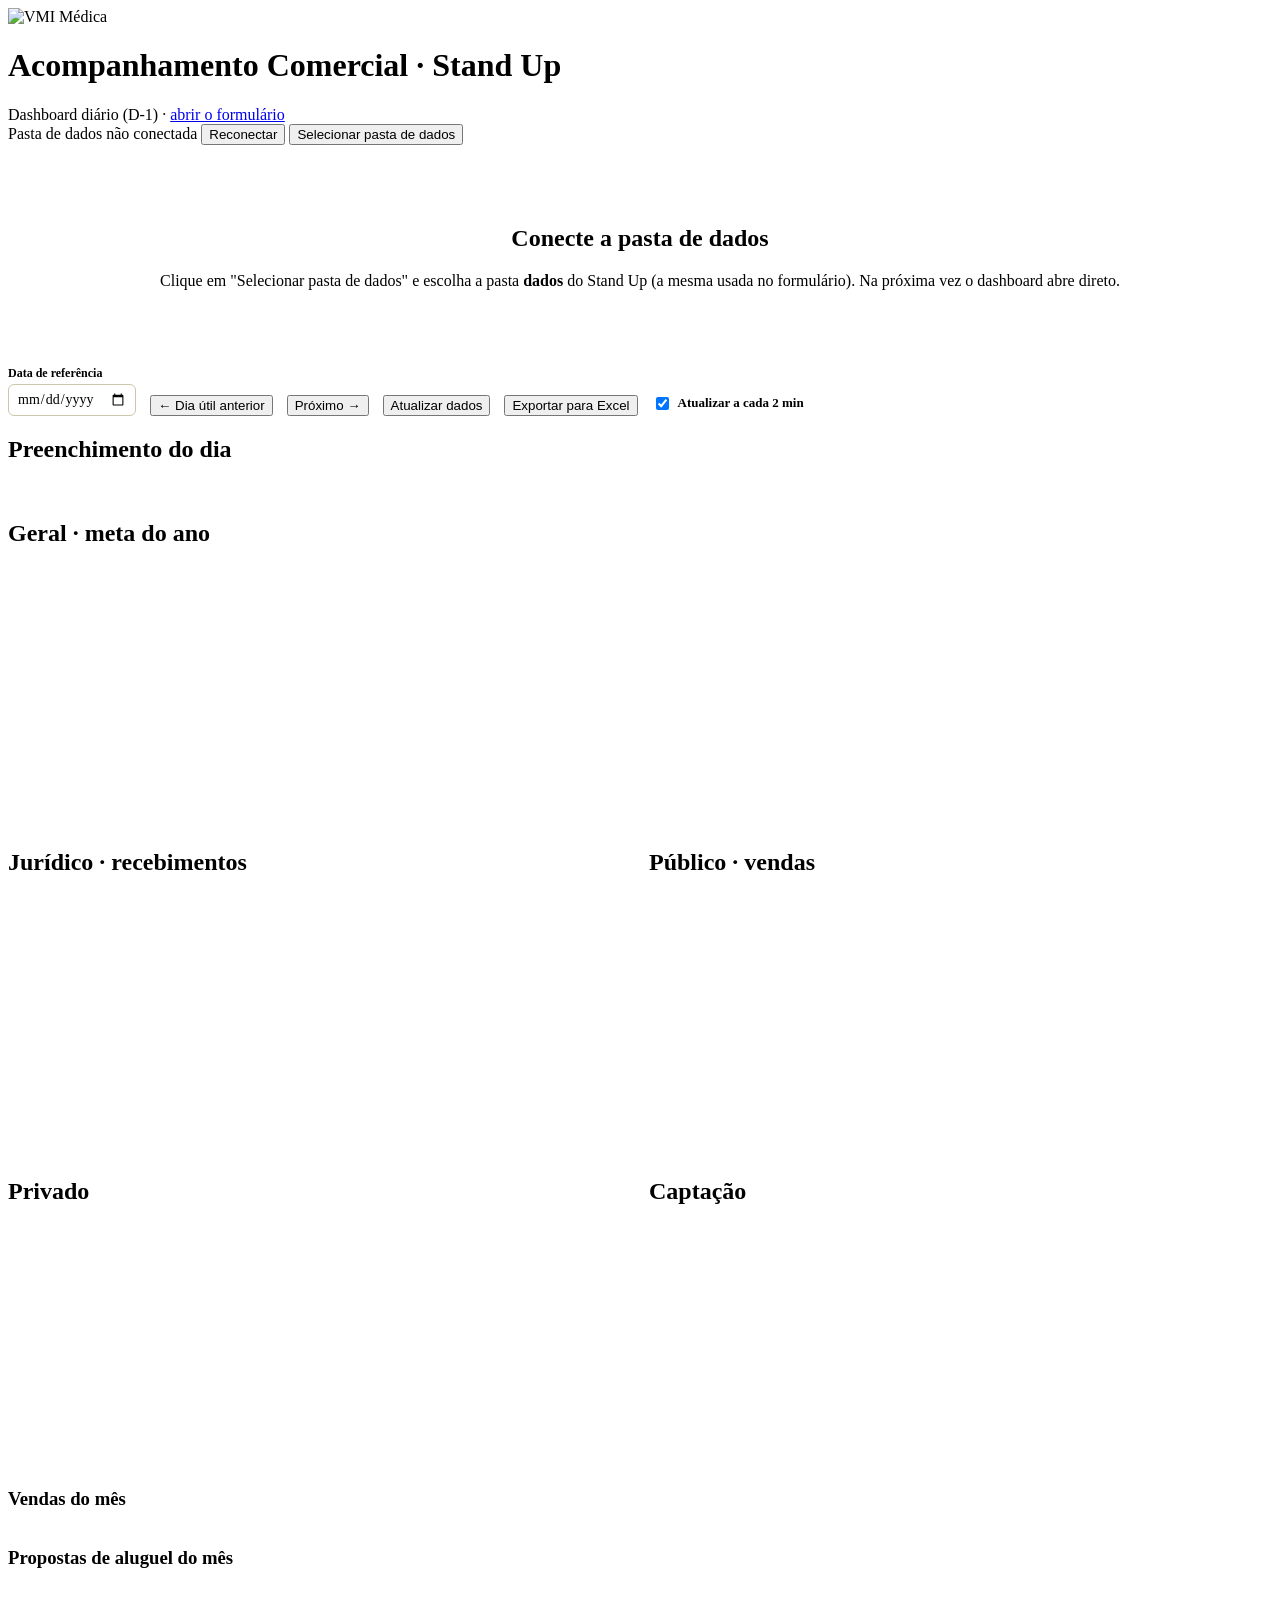
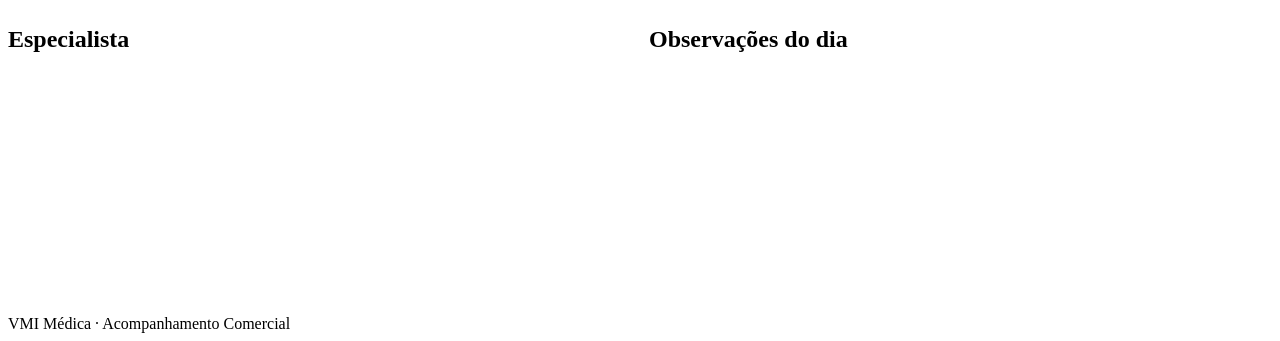
==== dashboard.html @ 13e4b7e7 "Add files via upload" ====
<!DOCTYPE html>
<!--
AVISO DE PROVENIÊNCIA — Gerado no ambiente da Prime Holding.
Modelo: Claude Opus 5.5 (claude-opus-5-5)
Solicitante: rosameire.henriques@vmimedica.com.br
-->
<html lang="pt-BR">
<head>
<meta charset="utf-8">
<meta name="viewport" content="width=device-width, initial-scale=1">
<meta name="robots" content="noindex, nofollow">
<title>Dashboard Comercial · VMI Médica</title>
<link rel="icon" href="assets/img/vmim-dourado.png">
<link rel="preconnect" href="https://fonts.googleapis.com">
<link href="https://fonts.googleapis.com/css2?family=Montserrat:wght@600;700&display=swap" rel="stylesheet">
<link rel="stylesheet" href="assets/css/estilo.css?v=2">
<style>
main { max-width: 1440px; }
.filtros { display: flex; align-items: end; gap: 14px; flex-wrap: wrap; margin-bottom: 16px; }
.filtros label { font-size: 12px; font-weight: 600; color: var(--secundaria); display: block; margin-bottom: 3px; }
.filtros input { font-family: var(--fonte); font-size: 14px; padding: 6px 8px; border: 1px solid #CFC5AE; border-radius: 6px; }
.filtros .chk { font-size: 13px; color: var(--secundaria); display: flex; align-items: center; gap: 6px; }
.filtros .info { font-size: 12px; color: var(--secundaria); margin-left: auto; }
.status { display: grid; grid-template-columns: repeat(6, minmax(0, 1fr)); gap: 10px; margin-bottom: 18px; }
@media (max-width: 900px) { .status { grid-template-columns: repeat(3, 1fr); } }
.st { background: #fff; border: 1px solid var(--linha); border-radius: 8px; padding: 10px 12px; }
.st .n { font-weight: 700; font-size: 14px; margin-bottom: 4px; }
.st .q { font-size: 12px; color: var(--secundaria); margin-top: 4px; min-height: 16px; }
.grade { display: grid; grid-template-columns: repeat(2, minmax(0, 1fr)); gap: 18px; }
@media (max-width: 1050px) { .grade { grid-template-columns: 1fr; } }
.total { grid-column: 1 / -1; }
.total .tiles { grid-template-columns: repeat(4, minmax(0, 1fr)); }
@media (max-width: 800px) { .total .tiles { grid-template-columns: repeat(2, minmax(0, 1fr)); } }
.tiles { display: grid; grid-template-columns: repeat(auto-fill, minmax(175px, 1fr)); gap: 10px; margin-bottom: 14px; }
.tile { background: var(--fundo-suave); border-radius: 6px; padding: 10px 12px; }
.tile .r { font-size: 12px; color: var(--secundaria); }
.tile .v { font-size: 20px; font-weight: 700; color: var(--titulo); font-variant-numeric: tabular-nums; margin-top: 2px; overflow-wrap: anywhere; }
.tile .s { font-size: 11.5px; color: var(--secundaria); margin-top: 2px; }
.tile.destaque { background: #fff; border: 2px solid var(--primaria); }
.tile .v.neg { color: var(--erro); } .tile .v.pos { color: var(--ok); }
.barra { height: 10px; background: #EEE7D6; border-radius: 5px; overflow: hidden; margin-top: 8px; }
.barra div { height: 100%; background: var(--serie1); border-radius: 5px; }
.graf { position: relative; height: 230px; }
.graf.alto { height: 260px; }
.cab { display: flex; justify-content: space-between; align-items: baseline; gap: 10px; }
.cab .dt { font-size: 12px; color: var(--secundaria); }
.vazio { color: var(--secundaria); font-size: 13px; padding: 30px 0; text-align: center; }
.obs { list-style: none; margin: 0; padding: 0; }
.obs li { border-bottom: 1px solid var(--linha); padding: 8px 0; font-size: 14px; }
.obs li b { color: var(--acento); }
.obs li span { color: var(--secundaria); font-size: 12px; }
.rolagem { max-height: 230px; overflow: auto; }
.inicio { text-align: center; padding: 60px 20px; }
.inicio p { color: var(--secundaria); }
@media print { header.topo .conexao, .filtros { display: none; } body { background: #fff; } .cartao { break-inside: avoid; } }
</style>
</head>
<body>
<header class="topo">
  <img src="assets/img/vmim-dourado.png" alt="VMI Médica">
  <div class="tit">
    <h1>Acompanhamento Comercial · Stand Up</h1>
    <div class="sub"><span id="subtitulo">Dashboard diário (D-1)</span> · <a href="index.html">abrir o formulário</a></div>
  </div>
  <div class="conexao">
    <span id="stConexao" class="pill off">Pasta de dados não conectada</span>
    <span id="nomePasta"></span>
    <button class="btn sec peq oculto" id="btReconectar" type="button">Reconectar</button>
    <button class="btn peq" id="btEscolher" type="button">Selecionar pasta de dados</button>
  </div>
</header>

<main>
  <div id="msg" class="aviso oculto"></div>
  <section id="telaInicio" class="cartao inicio">
    <h2>Conecte a pasta de dados</h2>
    <p id="txtInicio">Clique em "Selecionar pasta de dados" e escolha a pasta <b>dados</b> do Stand Up (a mesma usada no formulário). Na próxima vez o dashboard abre direto.</p>
  </section>

  <div id="conteudo" class="oculto">
    <div class="filtros">
      <div><label for="inData">Data de referência</label><input type="date" id="inData"></div>
      <button class="btn sec peq" id="btAnterior" type="button">← Dia útil anterior</button>
      <button class="btn sec peq" id="btProximo" type="button">Próximo →</button>
      <button class="btn peq" id="btAtualizar" type="button">Atualizar dados</button>
      <button class="btn sec peq" id="btExportar" type="button">Exportar para Excel</button>
      <label class="chk"><input type="checkbox" id="chkAuto" checked> Atualizar a cada 2 min</label>
      <span class="info" id="infoLeitura"></span>
    </div>

    <h2>Preenchimento do dia</h2>
    <div class="status" id="status"></div>

    <div class="grade">
      <section class="cartao total">
        <div class="cab"><h2>Geral · meta do ano</h2><span class="dt" id="dtGeral"></span></div>
        <div class="tiles" id="tGeral"></div>
        <div class="graf"><canvas id="gGeral" aria-label="Evolução do total de pedidos no ano"></canvas></div>
      </section>

      <section class="cartao">
        <div class="cab"><h2>Jurídico · recebimentos</h2><span class="dt" id="dtJur"></span></div>
        <div class="tiles" id="tJur"></div>
        <div class="graf"><canvas id="gJur" aria-label="Previsto x recebido por dia no mês"></canvas></div>
      </section>

      <section class="cartao">
        <div class="cab"><h2>Público · vendas</h2><span class="dt" id="dtPub"></span></div>
        <div class="tiles" id="tPub"></div>
        <div class="rolagem" id="tabPub"></div>
      </section>

      <section class="cartao">
        <div class="cab"><h2>Privado</h2><span class="dt" id="dtPri"></span></div>
        <div class="tiles" id="tPri"></div>
        <div class="graf"><canvas id="gPri" aria-label="Propostas e vendas do privado por dia"></canvas></div>
        <h3>Vendas do mês</h3><div class="rolagem" id="tabPriV"></div>
        <h3>Propostas de aluguel do mês</h3><div class="rolagem" id="tabPriA"></div>
      </section>

      <section class="cartao">
        <div class="cab"><h2>Captação</h2><span class="dt" id="dtCap"></span></div>
        <div class="tiles" id="tCap"></div>
        <div class="graf"><canvas id="gCap" aria-label="Captação por dia"></canvas></div>
      </section>

      <section class="cartao">
        <div class="cab"><h2>Especialista</h2><span class="dt" id="dtEsp"></span></div>
        <div id="tabEsp"></div>
        <div class="graf" style="margin-top:12px"><canvas id="gEsp" aria-label="Atividades do especialista no mês"></canvas></div>
      </section>

      <section class="cartao">
        <div class="cab"><h2>Observações do dia</h2></div>
        <ul class="obs" id="obs"></ul>
      </section>
    </div>
  </div>
</main>
<footer class="rod">VMI Médica · Acompanhamento Comercial</footer>

<script src="assets/vendor/chart.umd.min.js?v=2"></script>
<script src="assets/js/lib.js?v=2"></script>
<script src="assets/js/conexao.js?v=2"></script>
<script>
(function () {
  'use strict';
  const B = window.Base, C = window.Conexao;
  const $ = id => document.getElementById(id);
  const MODO = 'read';
  const COR1 = '#A8833A', COR2 = '#3D7CC0', GRADE = '#EEE7D6', TXT2 = '#555555';
  let dados = null, timer = null;
  const graficos = {};

  Chart.defaults.font.family = "Calibri, 'Segoe UI', Carlito, Arial, sans-serif";
  Chart.defaults.font.size = 12;
  Chart.defaults.color = TXT2;
  Chart.defaults.plugins.legend.labels.boxWidth = 12;
  Chart.defaults.plugins.legend.labels.boxHeight = 12;
  Chart.defaults.plugins.tooltip.backgroundColor = '#1C1C1C';
  Chart.defaults.plugins.tooltip.padding = 10;
  Chart.defaults.maintainAspectRatio = false;

  function esc(s) { return String(s == null ? '' : s).replace(/[&<>"]/g, c => ({ '&': '&amp;', '<': '&lt;', '>': '&gt;', '"': '&quot;' }[c])); }
  function mostrar(tipo, html) { const m = $('msg'); m.className = 'aviso ' + tipo; m.innerHTML = html; }
  function stConexao(tipo, texto) { const e = $('stConexao'); e.className = 'pill ' + tipo; e.textContent = texto; }
  function tile(r, v, s, cls, clsV) { return '<div class="tile' + (cls ? ' ' + cls : '') + '"><div class="r">' + r + '</div><div class="v' + (clsV ? ' ' + clsV : '') + '">' + v + '</div>' + (s ? '<div class="s">' + s + '</div>' : '') + '</div>'; }
  function dataRef() { return $('inData').value ? B.deIso($('inData').value) : B.hojeUTC(); }
  function doMes(lista, ref) {
    const m = ref.getUTCMonth(), y = ref.getUTCFullYear();
    return (lista || []).filter(r => r.data_ref.getUTCMonth() === m && r.data_ref.getUTCFullYear() === y && r.data_ref <= ref);
  }
  function doDia(lista, ref) { return B.registroDoDia(lista, ref); }
  function soma(l, k) { return l.reduce((a, r) => a + (r[k] || 0), 0); }
  function ultimoAte(lista, ref) { const l = (lista || []).filter(r => r.data_ref <= ref); return l.length ? l[l.length - 1] : null; }
  function rotulo(dt) { return B.br(dt).slice(0, 5); }
  function nomeMes(ref) { return ref.toLocaleDateString('pt-BR', { month: 'long', year: 'numeric', timeZone: 'UTC' }); }
  function listaDe(registros, k) { const out = []; (registros || []).forEach(r => (r[k] || []).forEach(i => out.push(Object.assign({ data_ref: r.data_ref }, i)))); return out; }
  function tabelaLista(l, msgVazio) {
    return l.length ? '<table class="tab"><thead><tr><th>Data</th><th>Cliente</th><th class="n">Valor</th><th>Equipamento</th></tr></thead><tbody>' +
      l.slice().reverse().map(i => '<tr><td>' + rotulo(i.data_ref) + '</td><td>' + esc(i.cliente) + '</td><td class="n">' + B.moeda(i.valor) + '</td><td>' + esc(i.equipamentos) + '</td></tr>').join('') + '</tbody></table>'
      : '<div class="vazio" style="padding:12px 0">' + msgVazio + '</div>';
  }
  function dtSetor(id, r, ref) { $(id).textContent = r ? B.br(ref) : 'sem registro em ' + B.br(ref); }

  // ---------- gráficos ----------
  const brl = v => B.moeda(v);
  const eixoMoeda = { ticks: { callback: v => v >= 1e6 ? 'R$ ' + (v / 1e6).toLocaleString('pt-BR', { maximumFractionDigits: 1 }) + ' mi' : v >= 1e3 ? 'R$ ' + (v / 1e3).toLocaleString('pt-BR', { maximumFractionDigits: 0 }) + ' mil' : 'R$ ' + v }, grid: { color: GRADE }, border: { display: false }, beginAtZero: true };
  const eixoInt = { ticks: { precision: 0 }, grid: { color: GRADE }, border: { display: false }, beginAtZero: true };
  const eixoX = { grid: { display: false }, border: { color: '#CFC5AE' } };
  function barras(cor) { return { backgroundColor: cor, borderRadius: { topLeft: 4, topRight: 4 }, borderSkipped: 'bottom', maxBarThickness: 26, categoryPercentage: 0.75, barPercentage: 0.9 }; }
  function grafico(id, cfg) {
    if (graficos[id]) { graficos[id].destroy(); delete graficos[id]; }
    const cv = $(id), vazio = cv.parentElement.querySelector('.vazio');
    if (vazio) vazio.remove();
    if (!cfg) { cv.style.display = 'none'; cv.insertAdjacentHTML('afterend', '<div class="vazio">Sem registros no mês até a data de referência.</div>'); return; }
    cv.style.display = '';
    cfg.options = Object.assign({ animation: false, interaction: { mode: 'index', intersect: false } }, cfg.options || {});
    graficos[id] = new Chart(cv, cfg);
  }

  // ---------- render ----------
  function render() {
    if (!dados) return;
    const ref = dataRef(), S = dados.setores, F = dados.feriados;
    $('subtitulo').textContent = 'Dados de ' + B.br(ref) + ' · mês de ' + nomeMes(ref);

    $('status').innerHTML = B.SETORES.map(s => {
      const r = doDia(S[s.id], ref);
      return '<div class="st"><div class="n">' + s.nome + '</div>' + (r ? '<span class="pill ok">Preenchido</span><div class="q">' + esc(r.responsavel || '') + (r.registrado_em ? ' · ' + B.brHora(r.registrado_em) : '') + '</div>'
        : '<span class="pill pend">Pendente</span><div class="q"></div>') + '</div>';
    }).join('');

    // Geral
    const g = ultimoAte(S.geral, ref);
    const propPriv = soma(doMes(S.privado, ref), 'propostas'), propPub = soma(doMes(S.geral, ref), 'propostas_publico');
    const propTiles = tile('Propostas no mês · Privado', B.inteiro(propPriv)) +
      tile('Propostas no mês · Público', B.inteiro(propPub), 'informadas no Geral') +
      tile('Propostas no mês · Total', B.inteiro(propPriv + propPub));
    if (g) {
      const ind = B.indicadoresGeral(ref, g.total_pedidos_ano, g.meta_global, F);
      $('dtGeral').textContent = B.iso(g.data_ref) === B.iso(ref) ? 'Posição de ' + B.br(ref) : 'Último valor informado: ' + B.br(g.data_ref);
      $('tGeral').innerHTML =
        tile('Total de pedidos no ano', B.moeda(g.total_pedidos_ano), 'Meta global ' + B.moeda(g.meta_global), 'destaque') +
        tile('Atingido da meta', B.pct(ind.pct), '<div class="barra"><div style="width:' + Math.min(100, (ind.pct || 0) * 100) + '%"></div></div>') +
        tile('Falta vender', B.moeda(ind.falta)) +
        tile('Dias úteis faltantes', B.inteiro(ind.faltantes), B.inteiro(ind.trabalhados) + ' dias úteis trabalhados') +
        tile('Meta diária', B.moeda(ind.metaDiaria), '(meta - vendido) / dias faltantes', 'destaque') + propTiles;
      const ano = S.geral.filter(r => r.data_ref.getUTCFullYear() === ref.getUTCFullYear() && r.data_ref <= ref).slice(-60);
      grafico('gGeral', { type: 'line', data: { labels: ano.map(r => rotulo(r.data_ref)), datasets: [
        { label: 'Total de pedidos no ano', data: ano.map(r => r.total_pedidos_ano), borderColor: COR1, backgroundColor: COR1, borderWidth: 2, pointRadius: 4, pointHoverRadius: 6, tension: 0, pointStyle: 'circle' },
        { label: 'Meta global', data: ano.map(r => r.meta_global), borderColor: COR2, backgroundColor: COR2, borderWidth: 2, borderDash: [6, 4], pointRadius: ano.length === 1 ? 3 : 0, pointHoverRadius: 4, pointStyle: 'line' } ] },
        options: { scales: { y: eixoMoeda, x: eixoX }, plugins: { legend: { labels: { usePointStyle: true, boxHeight: 7, boxWidth: 22 } }, tooltip: { callbacks: { label: c => c.dataset.label + ': ' + brl(c.parsed.y) } } } } });
    } else {
      $('dtGeral').textContent = '';
      $('tGeral').innerHTML = tile('Total de pedidos no ano', '—', 'Sem registro do Geral até esta data') + propTiles;
      grafico('gGeral', null);
    }

    // Jurídico
    const jd = doDia(S.juridico, ref), jm = doMes(S.juridico, ref), ju = ultimoAte(jm, ref);
    dtSetor('dtJur', jd, ref);
    const dif = jd && jd.previsto_d1 != null && jd.recebido_d1 != null ? jd.recebido_d1 - jd.previsto_d1 : null;
    $('tJur').innerHTML =
      tile('Previsto no dia', B.moeda(jd && jd.previsto_d1)) +
      tile('Recebido no dia', B.moeda(jd && jd.recebido_d1), jd && jd.previsto_d1 ? B.pct(jd.recebido_d1 / jd.previsto_d1) + ' do previsto' : '') +
      tile('Diferença', B.moeda(dif), '', '', dif < 0 ? 'neg' : dif > 0 ? 'pos' : '') +
      tile('Previsão para o dia seguinte', B.moeda(jd && jd.previsao_hoje)) +
      tile('Recebido no mês', B.moeda(ju && ju.recebido_mes), ju && !jd ? 'posição de ' + B.br(ju.data_ref) : '', 'destaque');
    grafico('gJur', jm.length ? { type: 'bar', data: { labels: jm.map(r => rotulo(r.data_ref)), datasets: [
      Object.assign({ label: 'Previsto', data: jm.map(r => r.previsto_d1) }, barras(COR2)),
      Object.assign({ label: 'Recebido', data: jm.map(r => r.recebido_d1) }, barras(COR1)) ] },
      options: { scales: { y: eixoMoeda, x: eixoX }, plugins: { tooltip: { callbacks: { label: c => c.dataset.label + ': ' + brl(c.parsed.y) } } } } } : null);

    // Público
    const pd = doDia(S.publico, ref), vm = listaDe(doMes(S.publico, ref), 'itens'), vd = listaDe(pd ? [pd] : [], 'itens');
    const totMes = soma(vm, 'valor');
    dtSetor('dtPub', pd, ref);
    $('tPub').innerHTML =
      tile('Vendas no dia', B.moeda(soma(vd, 'valor')), pd ? B.inteiro(vd.length) + (vd.length === 1 ? ' venda' : ' vendas') : 'sem registro') +
      tile('Vendas no mês', B.moeda(totMes), B.inteiro(vm.length) + (vm.length === 1 ? ' venda' : ' vendas'), 'destaque') +
      tile('Ticket médio no mês', B.moeda(vm.length ? totMes / vm.length : null));
    $('tabPub').innerHTML = vm.length ? '<table class="tab"><thead><tr><th>Data</th><th>Venda</th><th class="n">Valor</th><th>Equipamentos</th></tr></thead><tbody>' +
      vm.slice().reverse().map(i => '<tr><td>' + rotulo(i.data_ref) + '</td><td>' + esc(i.venda) + '</td><td class="n">' + B.moeda(i.valor) + '</td><td>' + esc(i.equipamentos) + '</td></tr>').join('') + '</tbody></table>'
      : '<div class="vazio">Nenhuma venda pública no mês até a data de referência.</div>';

    // Privado
    const prd = doDia(S.privado, ref), prm = doMes(S.privado, ref);
    const pvD = listaDe(prd ? [prd] : [], 'itens'), pvM = listaDe(prm, 'itens'), paM = listaDe(prm, 'alugueis'), paD = listaDe(prd ? [prd] : [], 'alugueis');
    const qVendasMes = prm.reduce((a, r) => a + B.qtdVendasPrivado(r), 0);
    dtSetor('dtPri', prd, ref);
    $('tPri').innerHTML =
      tile('Propostas no dia', B.inteiro(prd && prd.propostas)) +
      tile('Propostas no mês', B.inteiro(propPriv), '', 'destaque') +
      tile('Vendas no dia', B.moeda(soma(pvD, 'valor')), prd ? B.inteiro(B.qtdVendasPrivado(prd)) + (B.qtdVendasPrivado(prd) === 1 ? ' venda' : ' vendas') : 'sem registro') +
      tile('Vendas no mês', B.moeda(soma(pvM, 'valor')), B.inteiro(qVendasMes) + (qVendasMes === 1 ? ' venda' : ' vendas'), 'destaque') +
      tile('Propostas de aluguel no mês', B.moeda(soma(paM, 'valor')), B.inteiro(paM.length) + ' propostas · ' + B.inteiro(paD.length) + ' no dia') +
      tile('Conversão no mês', B.pct(propPriv ? qVendasMes / propPriv : null), 'vendas / propostas');
    grafico('gPri', prm.length ? { type: 'bar', data: { labels: prm.map(r => rotulo(r.data_ref)), datasets: [
      Object.assign({ label: 'Propostas geradas', data: prm.map(r => r.propostas) }, barras(COR1)),
      Object.assign({ label: 'Vendas', data: prm.map(r => B.qtdVendasPrivado(r)) }, barras(COR2)) ] },
      options: { scales: { y: eixoInt, x: eixoX } } } : null);
    $('tabPriV').innerHTML = tabelaLista(pvM, 'Nenhuma venda do privado no mês até a data de referência.');
    $('tabPriA').innerHTML = tabelaLista(paM, 'Nenhuma proposta de aluguel no mês até a data de referência.');

    // Captação
    const cd = doDia(S.captacao, ref), cm = doMes(S.captacao, ref);
    dtSetor('dtCap', cd, ref);
    $('tCap').innerHTML = tile('Captação no dia', B.inteiro(cd && cd.captacao)) + tile('Captação no mês', B.inteiro(soma(cm, 'captacao')), '', 'destaque') +
      tile('Média por dia registrado', cm.length ? (soma(cm, 'captacao') / cm.length).toLocaleString('pt-BR', { maximumFractionDigits: 1 }) : '—');
    grafico('gCap', cm.length ? { type: 'bar', data: { labels: cm.map(r => rotulo(r.data_ref)), datasets: [
      Object.assign({ label: 'Captação', data: cm.map(r => r.captacao) }, barras(COR1)) ] },
      options: { scales: { y: eixoInt, x: eixoX }, plugins: { legend: { display: false } } } } : null);

    // Especialista
    const s = B.setor('especialista'), ed = doDia(S.especialista, ref), em = doMes(S.especialista, ref);
    const tipos = s.campos.filter(c => c.t === 'int');
    dtSetor('dtEsp', ed, ref);
    $('tabEsp').innerHTML = '<table class="tab"><thead><tr><th>Atividade</th><th class="n">No dia</th><th class="n">No mês</th></tr></thead><tbody>' +
      tipos.map(c => '<tr><td>' + c.l.replace(' (nº)', '') + '</td><td class="n">' + B.inteiro(ed && ed[c.k]) + '</td><td class="n"><b>' + B.inteiro(soma(em, c.k)) + '</b></td></tr>').join('') + '</tbody></table>';
    grafico('gEsp', em.length ? { type: 'bar', data: { labels: tipos.map(c => c.l.replace(' (nº)', '').replace('Fund. técnicas - ', 'Fund. ')), datasets: [
      Object.assign({ label: 'No mês', data: tipos.map(c => soma(em, c.k)) }, barras(COR1), { borderRadius: { topRight: 4, bottomRight: 4 }, borderSkipped: 'left', maxBarThickness: 20 }) ] },
      options: { indexAxis: 'y', interaction: { mode: 'nearest', axis: 'y', intersect: false }, scales: { x: eixoInt, y: { grid: { display: false }, border: { color: '#CFC5AE' } } }, plugins: { legend: { display: false } } } } : null);

    // Observações
    const obs = [];
    B.SETORES.forEach(st => { const r = doDia(S[st.id], ref); if (r && r.obs) obs.push('<li><b>' + st.nome + '</b> <span>· ' + esc(r.responsavel || '') + '</span><br>' + esc(r.obs).replace(/\n/g, '<br>') + '</li>'); });
    $('obs').innerHTML = obs.length ? obs.join('') : '<li class="vazio" style="border:0">Nenhuma observação registrada para ' + B.br(ref) + '.</li>';
  }

  // ---------- exportar para Excel ----------
  function carregarScript(src) {
    return new Promise((ok, erro) => { if (window.ExcelJS) return ok(); const s = document.createElement('script'); s.src = src; s.onload = ok; s.onerror = () => erro(new Error('Não foi possível carregar o gerador de Excel.')); document.head.appendChild(s); });
  }
  async function exportar() {
    const btn = $('btExportar'); btn.disabled = true; btn.textContent = 'Gerando...';
    try {
      await carregarScript('assets/vendor/exceljs.min.js?v=2');
      const novo = await C.lerTudo(B); dados = novo; render();
      const wb = new ExcelJS.Workbook(); wb.creator = 'VMI Médica - Comercial';
      const GRAF = 'FF1C1C1C', SUAVE = 'FFF7F3EA', FILETE = 'FFC79F3E', SEC = 'FF555555', ACENTO = 'FF8A6A1F';
      const FMT = { moeda: '"R$" #,##0.00', int: '0', data: 'dd/mm/yyyy', texto: '@' };
      const LARG = { data: 14, moeda: 20, int: 14, texto: 40 };
      const dataX = dt => dt ? new Date(dt.getTime()) : null;
      function aba(nome, cols, linhas) {
        const ws = wb.addWorksheet(nome, { views: [{ state: 'frozen', ySplit: 1 }] });
        ws.columns = cols.map(c => ({ header: c.l, key: c.k, width: LARG[c.t] || 18 }));
        linhas.forEach(l => ws.addRow(cols.map(c => l[c.k] == null || l[c.k] === '' ? null : l[c.k])));
        ws.getRow(1).height = 30;
        ws.getRow(1).eachCell(c => { c.font = { name: 'Calibri', bold: true, color: { argb: GRAF } }; c.fill = { type: 'pattern', pattern: 'solid', fgColor: { argb: SUAVE } }; c.alignment = { vertical: 'middle', wrapText: true }; c.border = { bottom: { style: 'medium', color: { argb: FILETE } } }; });
        cols.forEach((c, i) => { ws.getColumn(i + 1).numFmt = FMT[c.t] || 'General'; if (c.t === 'texto') ws.getColumn(i + 1).alignment = { wrapText: true, vertical: 'top' }; });
        ws.autoFilter = { from: { row: 1, column: 1 }, to: { row: 1, column: cols.length } };
      }
      const ref = dataRef();
      // Resumo
      const rs = wb.addWorksheet('Resumo', { views: [{ showGridLines: false }] });
      rs.getColumn(1).width = 3; rs.getColumn(2).width = 38; rs.getColumn(3).width = 24;
      try {
        const buf = await (await fetch('assets/img/vmim-dourado.png')).arrayBuffer();
        rs.addImage(wb.addImage({ buffer: buf, extension: 'png' }), { tl: { col: 1, row: 0.3 }, ext: { width: 104, height: 50 } });
      } catch (e) { /* segue sem logo */ }
      rs.getRow(1).height = 46;
      rs.getCell('B3').value = 'Acompanhamento Comercial - Stand Up'; rs.getCell('B3').font = { name: 'Montserrat', bold: true, size: 16, color: { argb: GRAF } };
      rs.getCell('B4').value = 'VMI Médica · posição de ' + B.br(ref) + ' · exportado em ' + new Date().toLocaleString('pt-BR'); rs.getCell('B4').font = { size: 10, color: { argb: SEC } };
      rs.getCell('B4').border = { bottom: { style: 'medium', color: { argb: FILETE } } }; rs.getCell('C4').border = { bottom: { style: 'medium', color: { argb: FILETE } } };
      const g = ultimoAte(dados.setores.geral, ref);
      const ind = g ? B.indicadoresGeral(ref, g.total_pedidos_ano, g.meta_global, dados.feriados) : null;
      const linhasR = [
        ['Total de pedidos no ano', g ? g.total_pedidos_ano : null, FMT.moeda], ['Meta global', g ? g.meta_global : null, FMT.moeda],
        ['Atingido da meta', ind ? ind.pct : null, '0.0%'], ['Falta vender', ind ? ind.falta : null, FMT.moeda],
        ['Dias úteis trabalhados', ind ? ind.trabalhados : null, '0'], ['Dias úteis faltantes', ind ? ind.faltantes : null, '0'],
        ['Meta diária', ind ? ind.metaDiaria : null, FMT.moeda],
        ['Propostas no mês · Privado', soma(doMes(dados.setores.privado, ref), 'propostas'), '0'],
        ['Propostas no mês · Público', soma(doMes(dados.setores.geral, ref), 'propostas_publico'), '0'],
        ['Propostas no mês · Total', soma(doMes(dados.setores.privado, ref), 'propostas') + soma(doMes(dados.setores.geral, ref), 'propostas_publico'), '0'] ];
      linhasR.forEach(([r, v, f], i) => { const row = rs.getRow(6 + i); row.getCell(2).value = r; const c = row.getCell(3); c.value = v; c.numFmt = f; c.font = { bold: true, color: { argb: ACENTO } }; row.getCell(2).border = row.getCell(3).border = { bottom: { style: 'thin', color: { argb: 'FFE3D7BC' } } }; });
      // Setores
      const fim = [{ k: 'responsavel', l: 'Responsável', t: 'texto' }, { k: 'registrado_em_br', l: 'Registrado em', t: 'texto' }];
      B.SETORES.forEach(s => {
        const regs = dados.setores[s.id].map(r => {
          const o = Object.assign({}, r, { data_x: dataX(r.data_ref), registrado_em_br: B.brHora(r.registrado_em) });
          (s.listas || []).forEach(L => { o['qtd_' + L.k] = (r[L.k] || []).length; o['total_' + L.k] = B.totalLista(r, L.k); });
          if (s.id === 'privado') o.qtd_itens = B.qtdVendasPrivado(r);
          return o;
        });
        let cols = [{ k: 'data_x', l: 'Data de referência', t: 'data' }].concat(s.campos);
        (s.listas || []).forEach(L => { cols = cols.concat([{ k: 'qtd_' + L.k, l: 'Qtd. ' + L.titulo.replace(' do dia', '').toLowerCase(), t: 'int' }, { k: 'total_' + L.k, l: 'Total ' + L.titulo.replace(' do dia', '').toLowerCase() + ' (R$)', t: 'moeda' }]); });
        aba(s.nome, cols.concat(fim), regs);
        (s.listas || []).forEach(L => {
          const itens = []; regs.forEach(r => (r[L.k] || []).forEach((i, n) => itens.push(Object.assign({ data_x: r.data_x, item: n + 1, responsavel: r.responsavel, registrado_em_br: r.registrado_em_br }, i))));
          aba(s.nome + ' - ' + L.aba, [{ k: 'data_x', l: 'Data de referência', t: 'data' }, { k: 'item', l: 'Item', t: 'int' }].concat(L.campos, fim), itens);
        });
      });
      aba('Feriados', [{ k: 'data_x', l: 'Feriado', t: 'data' }, { k: 'descricao', l: 'Descrição', t: 'texto' }],
        (dados.config.feriados || []).map(f => ({ data_x: B.deIso(typeof f === 'string' ? f : f.data), descricao: f.descricao || '' })));
      const buf = await wb.xlsx.writeBuffer();
      const a = document.createElement('a');
      a.href = URL.createObjectURL(new Blob([buf], { type: 'application/vnd.openxmlformats-officedocument.spreadsheetml.sheet' }));
      a.download = 'StandUp_Comercial_' + B.iso(ref) + '.xlsx'; document.body.appendChild(a); a.click(); a.remove();
      setTimeout(() => URL.revokeObjectURL(a.href), 5000);
    } catch (e) { mostrar('erro', '<b>Não foi possível exportar.</b> ' + esc(e.message || e)); }
    finally { btn.disabled = false; btn.textContent = 'Exportar para Excel'; }
  }

  // ---------- dados ----------
  async function carregar(silencioso) {
    try {
      const novo = await C.lerTudo(B);
      const primeiro = !dados; dados = novo;
      stConexao('ok', 'Pasta conectada'); $('nomePasta').textContent = C.nome;
      $('btReconectar').classList.add('oculto'); $('telaInicio').classList.add('oculto'); $('conteudo').classList.remove('oculto'); $('msg').className = 'aviso oculto';
      $('infoLeitura').textContent = 'Lido às ' + new Date().toLocaleTimeString('pt-BR', { hour: '2-digit', minute: '2-digit' }) +
        (dados.modificado ? ' · última gravação ' + new Date(dados.modificado).toLocaleString('pt-BR', { dateStyle: 'short', timeStyle: 'short' }) : '');
      if (primeiro) $('inData').value = B.iso(B.diaUtilAnterior(B.hojeUTC(), dados.feriados));
      render(); agendar();
    } catch (e) {
      if (e.name === 'AbortError') return;
      if (e.name === 'NotAllowedError' || e.name === 'SecurityError') { stConexao('pend', 'Clique em Reconectar'); $('btReconectar').classList.remove('oculto'); clearInterval(timer); }
      if (!silencioso) mostrar('erro', '<b>Não foi possível ler os dados.</b> ' + esc(e.message || e));
    }
  }
  function agendar() { clearInterval(timer); if ($('chkAuto').checked) timer = setInterval(() => carregar(true), 120000); }
  async function conectar(fn) { try { await fn(); await carregar(); } catch (e) { if (e.name !== 'AbortError') mostrar('erro', esc(e.message || e)); } }

  $('btEscolher').onclick = () => conectar(async () => { await C.escolher(MODO); await C.prepararPasta(B, false); });
  $('btReconectar').onclick = () => conectar(async () => { if (!(await C.pedirPermissao(MODO))) throw new Error('Permissão negada para ler a pasta de dados.'); });
  $('btAtualizar').onclick = () => carregar();
  $('btExportar').onclick = exportar;
  $('chkAuto').onchange = agendar;
  $('inData').onchange = render;
  function mover(dir) {
    let x = dataRef();
    do { x = new Date(x.getTime() + dir * B.DIA); } while (!B.ehUtil(x, dados ? dados.feriados : new Set()));
    $('inData').value = B.iso(x); render();
  }
  $('btAnterior').onclick = () => mover(-1);
  $('btProximo').onclick = () => mover(1);

  (async function iniciar() {
    if (!C.suportado) { $('btEscolher').classList.add('oculto'); $('txtInicio').innerHTML = '<b>Navegador não compatível.</b> Abra este endereço no Microsoft Edge ou no Google Chrome (computador).'; return; }
    const st = await C.restaurar(MODO);
    if (st === 'ok') await carregar();
    else if (st === 'permissao') { stConexao('pend', 'Clique em Reconectar'); $('nomePasta').textContent = C.nome; $('btReconectar').classList.remove('oculto'); }
  })();
})();
</script>
</body>
</html>
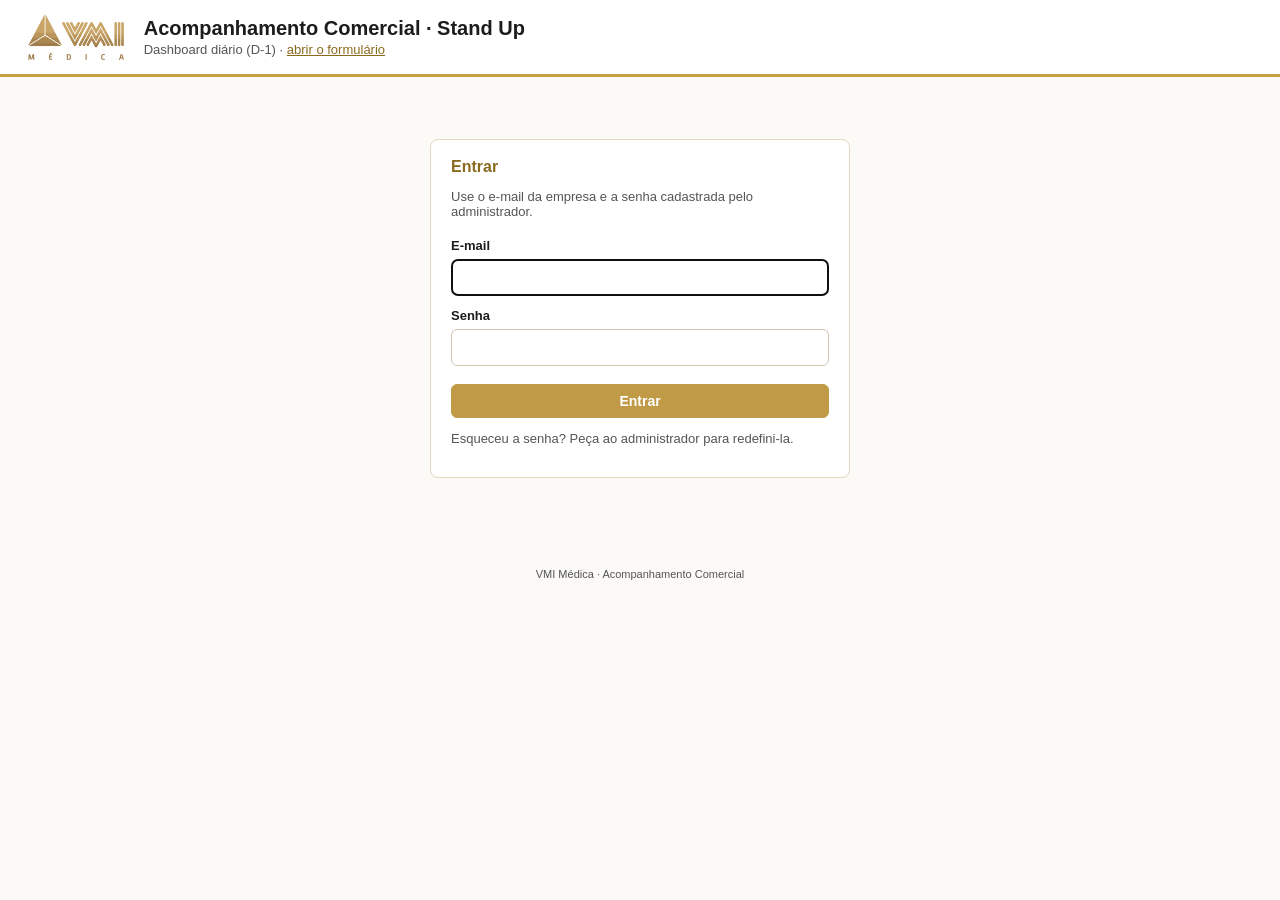
==== commit a364ce2a: "Add files via upload" ====
--- a/dashboard.html
+++ b/dashboard.html
@@ -13,7 +13,7 @@
 <link rel="icon" href="assets/img/vmim-dourado.png">
 <link rel="preconnect" href="https://fonts.googleapis.com">
 <link href="https://fonts.googleapis.com/css2?family=Montserrat:wght@600;700&display=swap" rel="stylesheet">
-<link rel="stylesheet" href="assets/css/estilo.css?v=2">
+<link rel="stylesheet" href="assets/css/estilo.css?v=3">
 <style>
 main { max-width: 1440px; }
 .filtros { display: flex; align-items: end; gap: 14px; flex-wrap: wrap; margin-bottom: 16px; }
@@ -62,20 +62,12 @@
     <h1>Acompanhamento Comercial · Stand Up</h1>
     <div class="sub"><span id="subtitulo">Dashboard diário (D-1)</span> · <a href="index.html">abrir o formulário</a></div>
   </div>
-  <div class="conexao">
-    <span id="stConexao" class="pill off">Pasta de dados não conectada</span>
-    <span id="nomePasta"></span>
-    <button class="btn sec peq oculto" id="btReconectar" type="button">Reconectar</button>
-    <button class="btn peq" id="btEscolher" type="button">Selecionar pasta de dados</button>
-  </div>
+  <div class="conexao" id="areaUsuario"></div>
 </header>
 
 <main>
   <div id="msg" class="aviso oculto"></div>
-  <section id="telaInicio" class="cartao inicio">
-    <h2>Conecte a pasta de dados</h2>
-    <p id="txtInicio">Clique em "Selecionar pasta de dados" e escolha a pasta <b>dados</b> do Stand Up (a mesma usada no formulário). Na próxima vez o dashboard abre direto.</p>
-  </section>
+  <section id="telaLogin" class="cartao login oculto"></section>
 
   <div id="conteudo" class="oculto">
     <div class="filtros">
@@ -84,7 +76,7 @@
       <button class="btn sec peq" id="btProximo" type="button">Próximo →</button>
       <button class="btn peq" id="btAtualizar" type="button">Atualizar dados</button>
       <button class="btn sec peq" id="btExportar" type="button">Exportar para Excel</button>
-      <label class="chk"><input type="checkbox" id="chkAuto" checked> Atualizar a cada 2 min</label>
+      <label class="chk"><input type="checkbox" id="chkAuto" checked> Atualizar automaticamente</label>
       <span class="info" id="infoLeitura"></span>
     </div>
 
@@ -140,14 +132,16 @@
 <footer class="rod">VMI Médica · Acompanhamento Comercial</footer>
 
 <script src="assets/vendor/chart.umd.min.js?v=2"></script>
-<script src="assets/js/lib.js?v=2"></script>
-<script src="assets/js/conexao.js?v=2"></script>
+<script src="assets/vendor/supabase.js?v=3"></script>
+<script src="assets/js/config.js?v=3"></script>
+<script src="assets/js/lib.js?v=3"></script>
+<script src="assets/js/dados.js?v=3"></script>
+<script src="assets/js/acesso.js?v=3"></script>
 <script>
 (function () {
   'use strict';
-  const B = window.Base, C = window.Conexao;
+  const B = window.Base, D = window.Dados;
   const $ = id => document.getElementById(id);
-  const MODO = 'read';
   const COR1 = '#A8833A', COR2 = '#3D7CC0', GRADE = '#EEE7D6', TXT2 = '#555555';
   let dados = null, timer = null;
   const graficos = {};
@@ -163,7 +157,6 @@
 
   function esc(s) { return String(s == null ? '' : s).replace(/[&<>"]/g, c => ({ '&': '&amp;', '<': '&lt;', '>': '&gt;', '"': '&quot;' }[c])); }
   function mostrar(tipo, html) { const m = $('msg'); m.className = 'aviso ' + tipo; m.innerHTML = html; }
-  function stConexao(tipo, texto) { const e = $('stConexao'); e.className = 'pill ' + tipo; e.textContent = texto; }
   function tile(r, v, s, cls, clsV) { return '<div class="tile' + (cls ? ' ' + cls : '') + '"><div class="r">' + r + '</div><div class="v' + (clsV ? ' ' + clsV : '') + '">' + v + '</div>' + (s ? '<div class="s">' + s + '</div>' : '') + '</div>'; }
   function dataRef() { return $('inData').value ? B.deIso($('inData').value) : B.hojeUTC(); }
   function doMes(lista, ref) {
@@ -316,7 +309,7 @@
     const btn = $('btExportar'); btn.disabled = true; btn.textContent = 'Gerando...';
     try {
       await carregarScript('assets/vendor/exceljs.min.js?v=2');
-      const novo = await C.lerTudo(B); dados = novo; render();
+      const novo = await D.lerTudo(); dados = novo; render();
       const wb = new ExcelJS.Workbook(); wb.creator = 'VMI Médica - Comercial';
       const GRAF = 'FF1C1C1C', SUAVE = 'FFF7F3EA', FILETE = 'FFC79F3E', SEC = 'FF555555', ACENTO = 'FF8A6A1F';
       const FMT = { moeda: '"R$" #,##0.00', int: '0', data: 'dd/mm/yyyy', texto: '@' };
@@ -385,25 +378,26 @@
   // ---------- dados ----------
   async function carregar(silencioso) {
     try {
-      const novo = await C.lerTudo(B);
+      const novo = await D.lerTudo();
       const primeiro = !dados; dados = novo;
-      stConexao('ok', 'Pasta conectada'); $('nomePasta').textContent = C.nome;
-      $('btReconectar').classList.add('oculto'); $('telaInicio').classList.add('oculto'); $('conteudo').classList.remove('oculto'); $('msg').className = 'aviso oculto';
+      $('conteudo').classList.remove('oculto'); $('msg').className = 'aviso oculto';
       $('infoLeitura').textContent = 'Lido às ' + new Date().toLocaleTimeString('pt-BR', { hour: '2-digit', minute: '2-digit' }) +
         (dados.modificado ? ' · última gravação ' + new Date(dados.modificado).toLocaleString('pt-BR', { dateStyle: 'short', timeStyle: 'short' }) : '');
       if (primeiro) $('inData').value = B.iso(B.diaUtilAnterior(B.hojeUTC(), dados.feriados));
-      render(); agendar();
+      render();
     } catch (e) {
-      if (e.name === 'AbortError') return;
-      if (e.name === 'NotAllowedError' || e.name === 'SecurityError') { stConexao('pend', 'Clique em Reconectar'); $('btReconectar').classList.remove('oculto'); clearInterval(timer); }
       if (!silencioso) mostrar('erro', '<b>Não foi possível ler os dados.</b> ' + esc(e.message || e));
     }
   }
-  function agendar() { clearInterval(timer); if ($('chkAuto').checked) timer = setInterval(() => carregar(true), 120000); }
-  async function conectar(fn) { try { await fn(); await carregar(); } catch (e) { if (e.name !== 'AbortError') mostrar('erro', esc(e.message || e)); } }
-
-  $('btEscolher').onclick = () => conectar(async () => { await C.escolher(MODO); await C.prepararPasta(B, false); });
-  $('btReconectar').onclick = () => conectar(async () => { if (!(await C.pedirPermissao(MODO))) throw new Error('Permissão negada para ler a pasta de dados.'); });
+  /* Tempo real: atualiza assim que alguém salva no formulário; e a cada 2 min como garantia. */
+  let pendente = null, canal = null;
+  function agendar() {
+    clearInterval(timer);
+    if (!$('chkAuto').checked) { if (canal) { canal.unsubscribe(); canal = null; } return; }
+    timer = setInterval(() => carregar(true), 120000);
+    if (!canal) canal = D.aoMudarRegistros(() => { clearTimeout(pendente); pendente = setTimeout(() => carregar(true), 1500); });
+  }
+
   $('btAtualizar').onclick = () => carregar();
   $('btExportar').onclick = exportar;
   $('chkAuto').onchange = agendar;
@@ -416,12 +410,7 @@
   $('btAnterior').onclick = () => mover(-1);
   $('btProximo').onclick = () => mover(1);
 
-  (async function iniciar() {
-    if (!C.suportado) { $('btEscolher').classList.add('oculto'); $('txtInicio').innerHTML = '<b>Navegador não compatível.</b> Abra este endereço no Microsoft Edge ou no Google Chrome (computador).'; return; }
-    const st = await C.restaurar(MODO);
-    if (st === 'ok') await carregar();
-    else if (st === 'permissao') { stConexao('pend', 'Clique em Reconectar'); $('nomePasta').textContent = C.nome; $('btReconectar').classList.remove('oculto'); }
-  })();
+  Acesso.iniciar({ aoEntrar: async () => { await carregar(); agendar(); } });
 })();
 </script>
 </body>
--- a/assets/css/estilo.css
+++ b/assets/css/estilo.css
@@ -0,0 +1,58 @@
+/* AVISO DE PROVENIÊNCIA — Gerado no ambiente da Prime Holding. Modelo: Claude Opus 5.5 (claude-opus-5-5). Solicitante: rosameire.henriques@vmimedica.com.br */
+:root {
+  --primaria: #C09A47; --primaria-texto: #FFFFFF; --titulo: #1C1C1C; --acento: #8A6A1F;
+  --texto: #1C1C1C; --secundaria: #555555; --faixa: #C09A47; --fundo-suave: #F7F3EA;
+  --linha: #E3D7BC; --filete: #C79F3E; --fundo: #FBFAF7;
+  --serie1: #A8833A; --serie2: #3D7CC0;
+  --ok: #2E7D4F; --ok-fundo: #E8F4EC; --alerta: #A15C00; --alerta-fundo: #FFF3E0; --erro: #B3261E; --erro-fundo: #FDECEA;
+  --fonte: Calibri, 'Segoe UI', Carlito, Arial, sans-serif; --fonte-titulo: Montserrat, 'Segoe UI', Arial, sans-serif;
+}
+* { box-sizing: border-box; }
+body { margin: 0; font-family: var(--fonte); color: var(--texto); background: var(--fundo); font-size: 15px; }
+header.topo { background: #fff; border-bottom: 3px solid var(--filete); padding: 14px 28px; display: flex; align-items: center; gap: 20px; flex-wrap: wrap; }
+header.topo img { height: 46px; }
+header.topo .tit { flex: 1; min-width: 240px; }
+header.topo h1 { font-family: var(--fonte-titulo); font-size: 20px; margin: 0; color: var(--titulo); font-weight: 700; }
+header.topo .sub { color: var(--secundaria); font-size: 13px; margin-top: 2px; }
+main { max-width: 1280px; margin: 0 auto; padding: 22px 28px 40px; }
+h2 { font-family: var(--fonte-titulo); font-size: 16px; color: var(--acento); margin: 0 0 12px; font-weight: 700; }
+h3 { font-size: 14px; color: var(--titulo); margin: 18px 0 8px; }
+.cartao { background: #fff; border: 1px solid var(--linha); border-radius: 8px; padding: 18px 20px; }
+.btn { font-family: var(--fonte); font-size: 14px; border-radius: 6px; padding: 8px 16px; cursor: pointer; border: 1px solid var(--primaria); background: var(--primaria); color: var(--primaria-texto); font-weight: 600; }
+.btn:hover { background: var(--acento); border-color: var(--acento); }
+.btn:disabled { opacity: .5; cursor: not-allowed; }
+.btn.sec { background: #fff; color: var(--acento); }
+.btn.sec:hover { background: var(--fundo-suave); }
+.btn.peq { padding: 4px 10px; font-size: 13px; }
+.conexao { display: flex; align-items: center; gap: 10px; flex-wrap: wrap; font-size: 13px; color: var(--secundaria); }
+.pill { display: inline-flex; align-items: center; gap: 6px; padding: 3px 10px; border-radius: 999px; font-size: 12px; font-weight: 600; }
+.pill::before { content: ''; width: 7px; height: 7px; border-radius: 50%; background: currentColor; }
+.pill.ok { color: var(--ok); background: var(--ok-fundo); }
+.pill.pend { color: var(--alerta); background: var(--alerta-fundo); }
+.pill.off { color: var(--secundaria); background: #EEE; }
+.aviso { border-radius: 6px; padding: 10px 14px; font-size: 14px; margin: 12px 0; border-left: 4px solid; }
+.aviso.ok { background: var(--ok-fundo); border-color: var(--ok); }
+.aviso.alerta { background: var(--alerta-fundo); border-color: var(--alerta); }
+.aviso.erro { background: var(--erro-fundo); border-color: var(--erro); }
+.aviso.info { background: var(--fundo-suave); border-color: var(--filete); }
+.oculto { display: none !important; }
+table.tab { width: 100%; border-collapse: collapse; font-size: 13px; }
+table.tab th { text-align: left; background: var(--fundo-suave); border-bottom: 2px solid var(--filete); padding: 7px 8px; font-weight: 700; }
+table.tab td { border-bottom: 1px solid var(--linha); padding: 6px 8px; vertical-align: top; }
+table.tab td.n, table.tab th.n { text-align: right; font-variant-numeric: tabular-nums; white-space: nowrap; }
+footer.rod { text-align: center; color: var(--secundaria); font-size: 11px; padding: 10px 0 24px; }
+a { color: var(--acento); }
+/* Login e área do usuário */
+.login { max-width: 420px; margin: 40px auto; }
+.login form { display: grid; gap: 6px; }
+.login label { font-size: 13px; font-weight: 600; margin-top: 6px; }
+.login input { font-family: var(--fonte); font-size: 15px; padding: 9px 10px; border: 1px solid #CFC5AE; border-radius: 6px; }
+.login .btn { margin-top: 12px; }
+.sub-login { color: var(--secundaria); font-size: 13px; }
+.usuario { font-weight: 600; color: var(--titulo); max-width: 240px; overflow: hidden; text-overflow: ellipsis; white-space: nowrap; }
+dialog.dlg { border: 1px solid var(--linha); border-radius: 10px; padding: 20px 22px; width: min(400px, 92vw); font-family: var(--fonte); }
+dialog.dlg::backdrop { background: rgba(28,28,28,.35); }
+dialog.dlg form { display: grid; gap: 6px; }
+dialog.dlg label { font-size: 13px; font-weight: 600; margin-top: 6px; }
+dialog.dlg input { font-family: var(--fonte); font-size: 15px; padding: 8px 10px; border: 1px solid #CFC5AE; border-radius: 6px; }
+.acoes-dlg { display: flex; gap: 8px; justify-content: flex-end; margin-top: 12px; }
